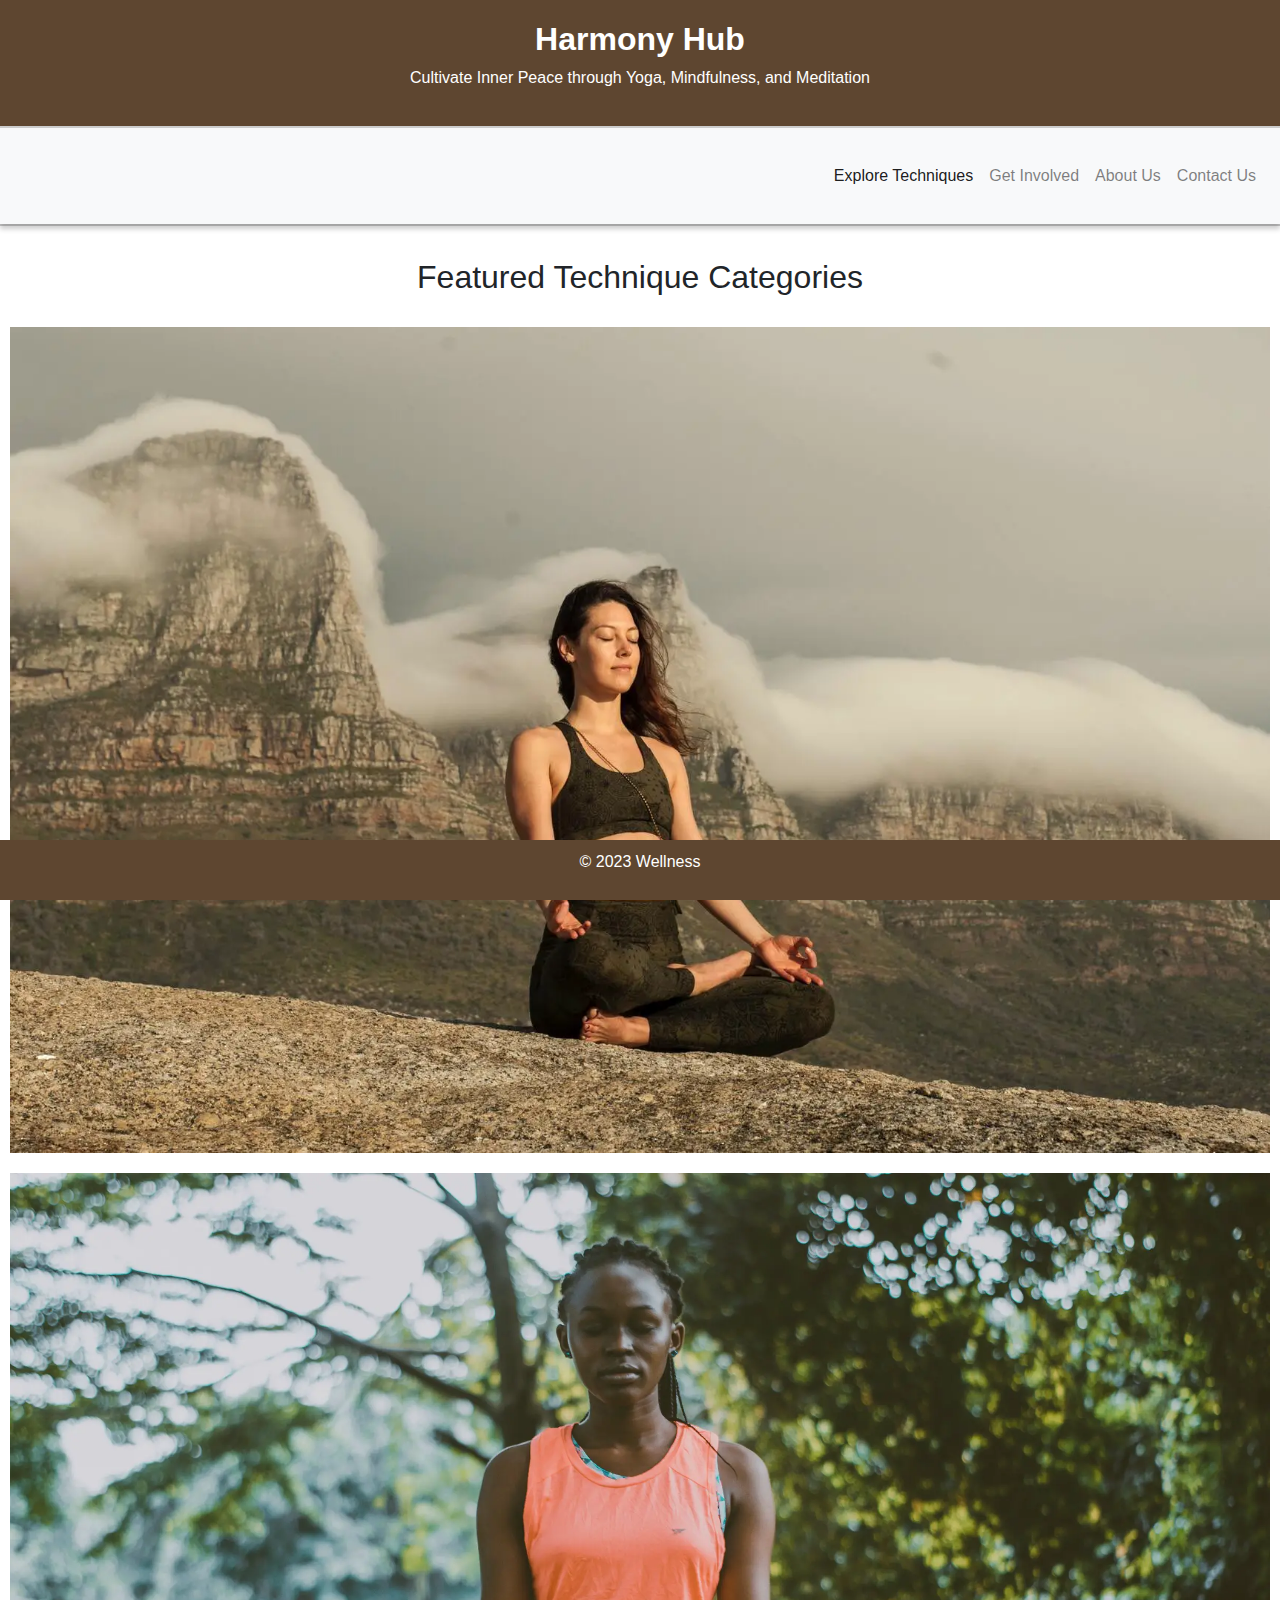
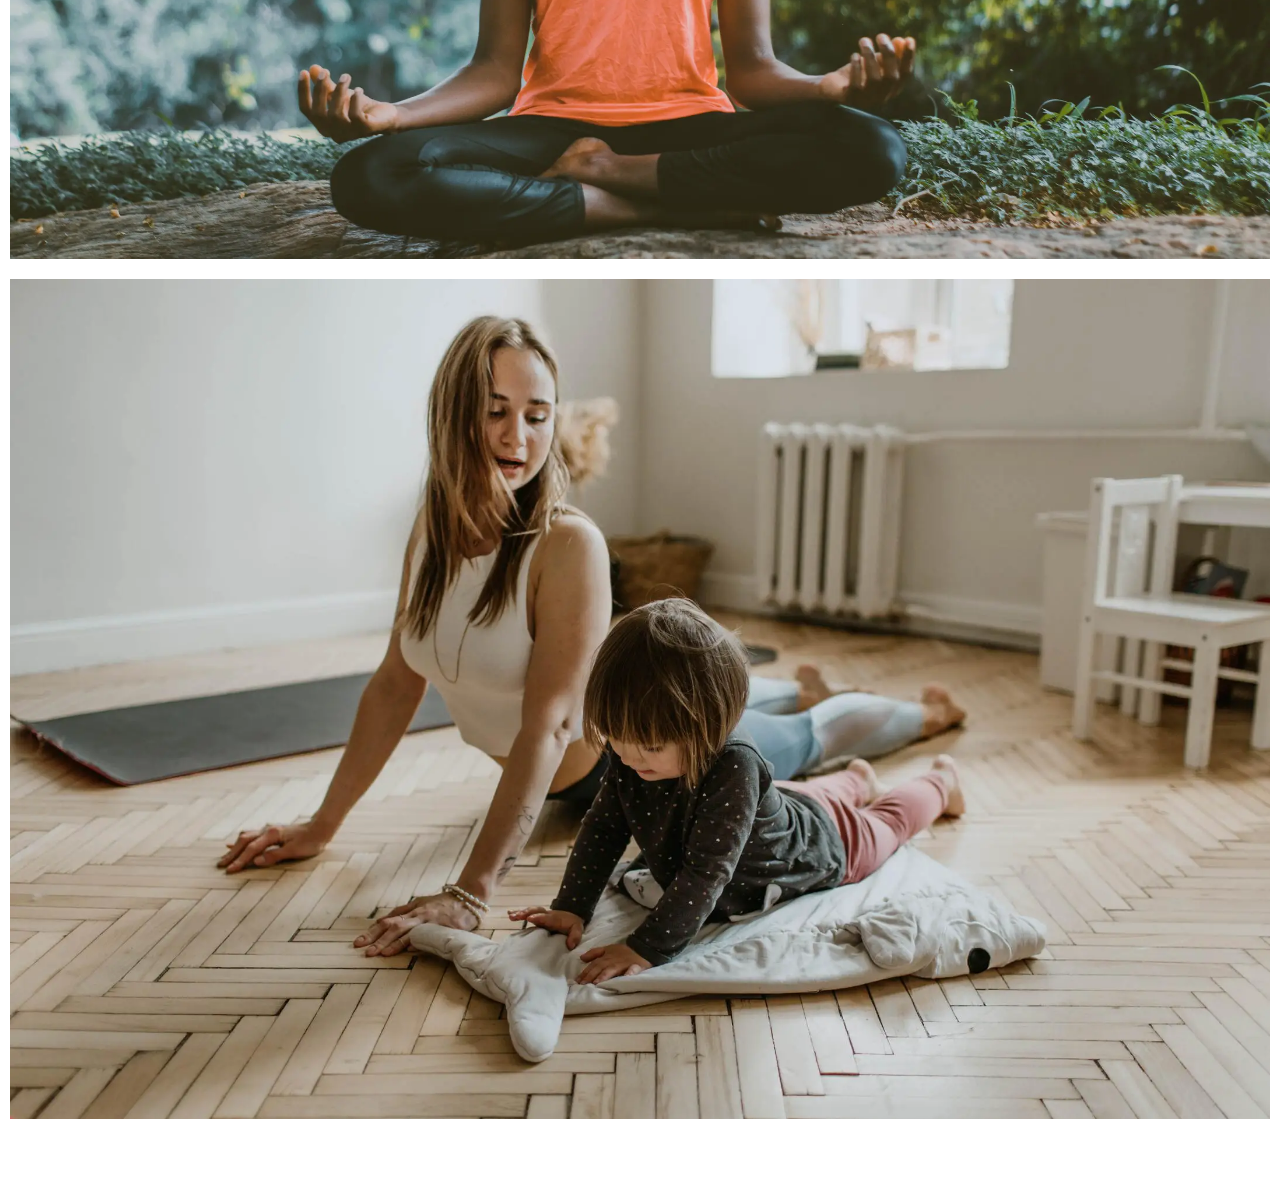
==== index.html @ 1a076c53 "added a favicon" ====
<!DOCTYPE html>
<html lang="en">

<head>
    <title>Wellness</title>
    <link rel="stylesheet" type="text/css" href="assets/css/style2.css">
    <meta name="viewport" content="width=device-width, initial-scale=1">
    <link rel="stylesheet" href="https://stackpath.bootstrapcdn.com/bootstrap/4.3.1/css/bootstrap.min.css">
    <link rel="icon" type="image/x-icon" href="favicon.ico">
</head>

<body>

    <header>
        <a class="logo" href="index.html">
            <h1>Harmony Hub</h1>
        </a>
        <p>Cultivate Inner Peace through Yoga, Mindfulness, and Meditation</p>
    </header>
<div class="shadow-line"></div>
    <nav class="navbar navbar-expand-lg navbar-light bg-light" id="navbar">
        <a class="navbar-brand" href="#"></a>
        <button class="navbar-toggler" type="button" data-toggle="collapse" data-target="#navbarNav"
            aria-controls="navbarNav" aria-expanded="false" aria-label="Toggle navigation">
            <span class="navbar-toggler-icon"></span>
        </button>
        <div class="collapse navbar-collapse" id="navbarNav">
            <ul class="navbar-nav ml-auto">
                <li class="nav-item active">
                    <a class="nav-link" href="pages/categories.html">Explore Techniques <span
                            class="sr-only">(current)</span></a>
                </li>
                <li class="nav-item">
                    <a class="nav-link" href="pages/getInvolved.html">Get Involved</a>
                </li>
                <li class="nav-item">
                    <a class="nav-link" href="pages/about.html">About Us</a>
                </li>
                <li class="nav-item">
                    <a class="nav-link" href="pages/contact.html">Contact Us</a>
                </li>
            </ul>
        </div>
    </nav>
</div>

        <div class="shadow-line"></div>
<h2 class="titles">Featured Technique Categories</h2>
    <section class="featured-categories">
        <div class="category">
            <a href="pages/meditation.html" class="category-link">
                <div class="image-container">
                    <img src="assets/images/med2.jpg" alt="Meditation" class="category-image">
                    <div class="overlay">
                        <h3>Meditation</h3>
                    </div>
                </div>
            </a>
        </div>
        <div class="category">
            <a href="pages/mindfulness.html" class="category-link">
                <div class="image-container">
                    <img src="assets/images/mindfulness1.jpg" alt="Mindfulness">
                    <div class="overlay">
                        <h3>Mindfulness</h3>
                    </div>
                </div>
            </a>
        </div>
        <div class="category">
            <a href="pages/yoga.html" class="category-link">
                <div class="image-container">
                    <img src="assets/images/yoga1.jpg" alt="Yoga">
                    <div class="overlay">
                        <h3>Yoga</h3>
                    </div>
                </div>
            </a>
        </div>
    </section>

</div>
    
    <footer>
        <p>&copy; 2023 Wellness</p>
    </footer>

    <script src="https://code.jquery.com/jquery-3.3.1.slim.min.js"></script>
    <script src="https://cdnjs.cloudflare.com/ajax/libs/popper.js/1.14.7/umd/popper.min.js"></script>
    <script src="https://stackpath.bootstrapcdn.com/bootstrap/4.3.1/js/bootstrap.min.js"></script>
    <script>
        window.onscroll = function () {
            stickyNavbar();
        };

        var navbar = document.getElementById("navbar");
        var sticky = navbar.offsetTop;

        function stickyNavbar() {
            if (window.pageYOffset >= sticky) {
                navbar.classList.add("fixed-top");
            } else {
                navbar.classList.remove("fixed-top");
            }
        }
    </script>
</body>

</html>
---- assets/css/style2.css ----
@import url('https://fonts.googleapis.com/css2?family=Josefin+Sans:ital,wght@0,300;0,400;1,700&display=swap');

/* Reset some default browser styles */
body,
h1,
h2,
p,
ul,
li,
a {
    margin: 0;
    padding: 0;
}

h2 {
    text-align: center;
    padding-top: 2rem;
}

h3 {
    text-align: center;
}

/* Set a background color for the whole page */
body {
    background-color: #f4e1d2;
    font-family: 'Josefin Sans', Arial, sans-serif;
    margin-top: 70px;
}

section p {
    margin-bottom: 1rem;
}

.aboutUs {
    margin-left: 0.8rem;
    margin-right: 0.8rem;
    margin-bottom: 5rem;
}

/* Style the header */
header {
    position: relative;
    top: 0;
    left: 0;
    width: 100%;
    background-color: #5e4630;
    color: #fff;
    text-align: center;
    padding: 20px 0;
    z-index: 1000;
}

.logo,
.logo:hover,
.logo:active {
    text-decoration: none;
    color: #fff;
}

header h1 {
    font-size: 2rem;
    font-weight: 700;
}

header p {
    font-size: 1rem;
    font-weight: 300;
}

/* Style the navigation menu */
nav {
    position: relative;
    width: 100%;
    background-color: #5e4630;
    box-shadow: 0px 5px 5px rgba(0, 0, 0, 0.2);
    z-index: 1001;
}

nav ul {
    list-style: none;
    text-align: center;
    padding: 10px 0;
}

nav li {
    display: block;
    margin: 10px 0;
}

nav a {
    text-decoration: none;
    color: #fff;
    font-size: 1rem;
}

.shadow-line {
    height: 2px;
    background-color: rgba(0, 0, 0, 0.2);
}

/* Style the featured categories section */
.featured-categories {
    text-align: center;
    margin: 20px 0;
    margin-bottom: 4.5rem;
}

.category {
    display: inline-block;
    margin: 10px;
}

.category img {
    max-width: 100%;
    height: auto;
}

.category h3 {
    font-size: 2rem;
    color: #5e4630;
}

/* Style the container for the image and overlay */
.category {
    position: relative;
}

.image-container {
    overflow: hidden;
    position: relative;
}

/* Apply a filter to the image by default */
.category-image {
    max-width: 100%;
    transition: filter 0.3s ease;
}

/* When hovering over the .category-link, remove the filter and show the overlay */
.category-link:hover .category-image {
    filter: none;
}

/* Style the overlay text */
.overlay {
    position: absolute;
    top: 0;
    left: 0;
    width: 100%;
    height: 100%;
    display: flex;
    align-items: center;
    justify-content: center;
    font-size: 1.5rem;
    background: rgba(226, 194, 166, 0.6);
    opacity: 0;
    transition: opacity 0.3s ease;
}

/* When hovering over the .category-link, make the overlay text visible */
.category-link:hover .overlay {
    opacity: 1;
}

/* Style the blogposts */
.blogs {
    display: flex;
    flex-direction: column;
    align-items: center;
    overflow-y: auto;
    max-height: 100%;
    padding: 20px;
    margin-top: 1rem;
}

.blog-post {
    text-align: center;
    max-width: 100%;
    margin-bottom: 2rem;
}

@media (min-width: 800px) {
    .blog-post {
        max-width: 40%;
    }
}

.blog-post img {
    width: 100%;
    height: auto;
}

/* Style the form */
form {
    text-align: center;
}

button[type="submit"] {
    background-color: #5e4630;
    color: #fff;
    padding: 10px 20px;
    margin-top: 10px;
    cursor: pointer;
    border: none;
}

button[type="submit"]:hover {
    background-color: #8a6752;
}

/* Style the footer */
footer {
    position: fixed;
    bottom: 0;
    left: 0;
    width: 100%;
    background-color: #5e4630;
    color: #fff;
    text-align: center;
    padding: 10px 0;
}

a:hover {
    color: #8a6752;
}
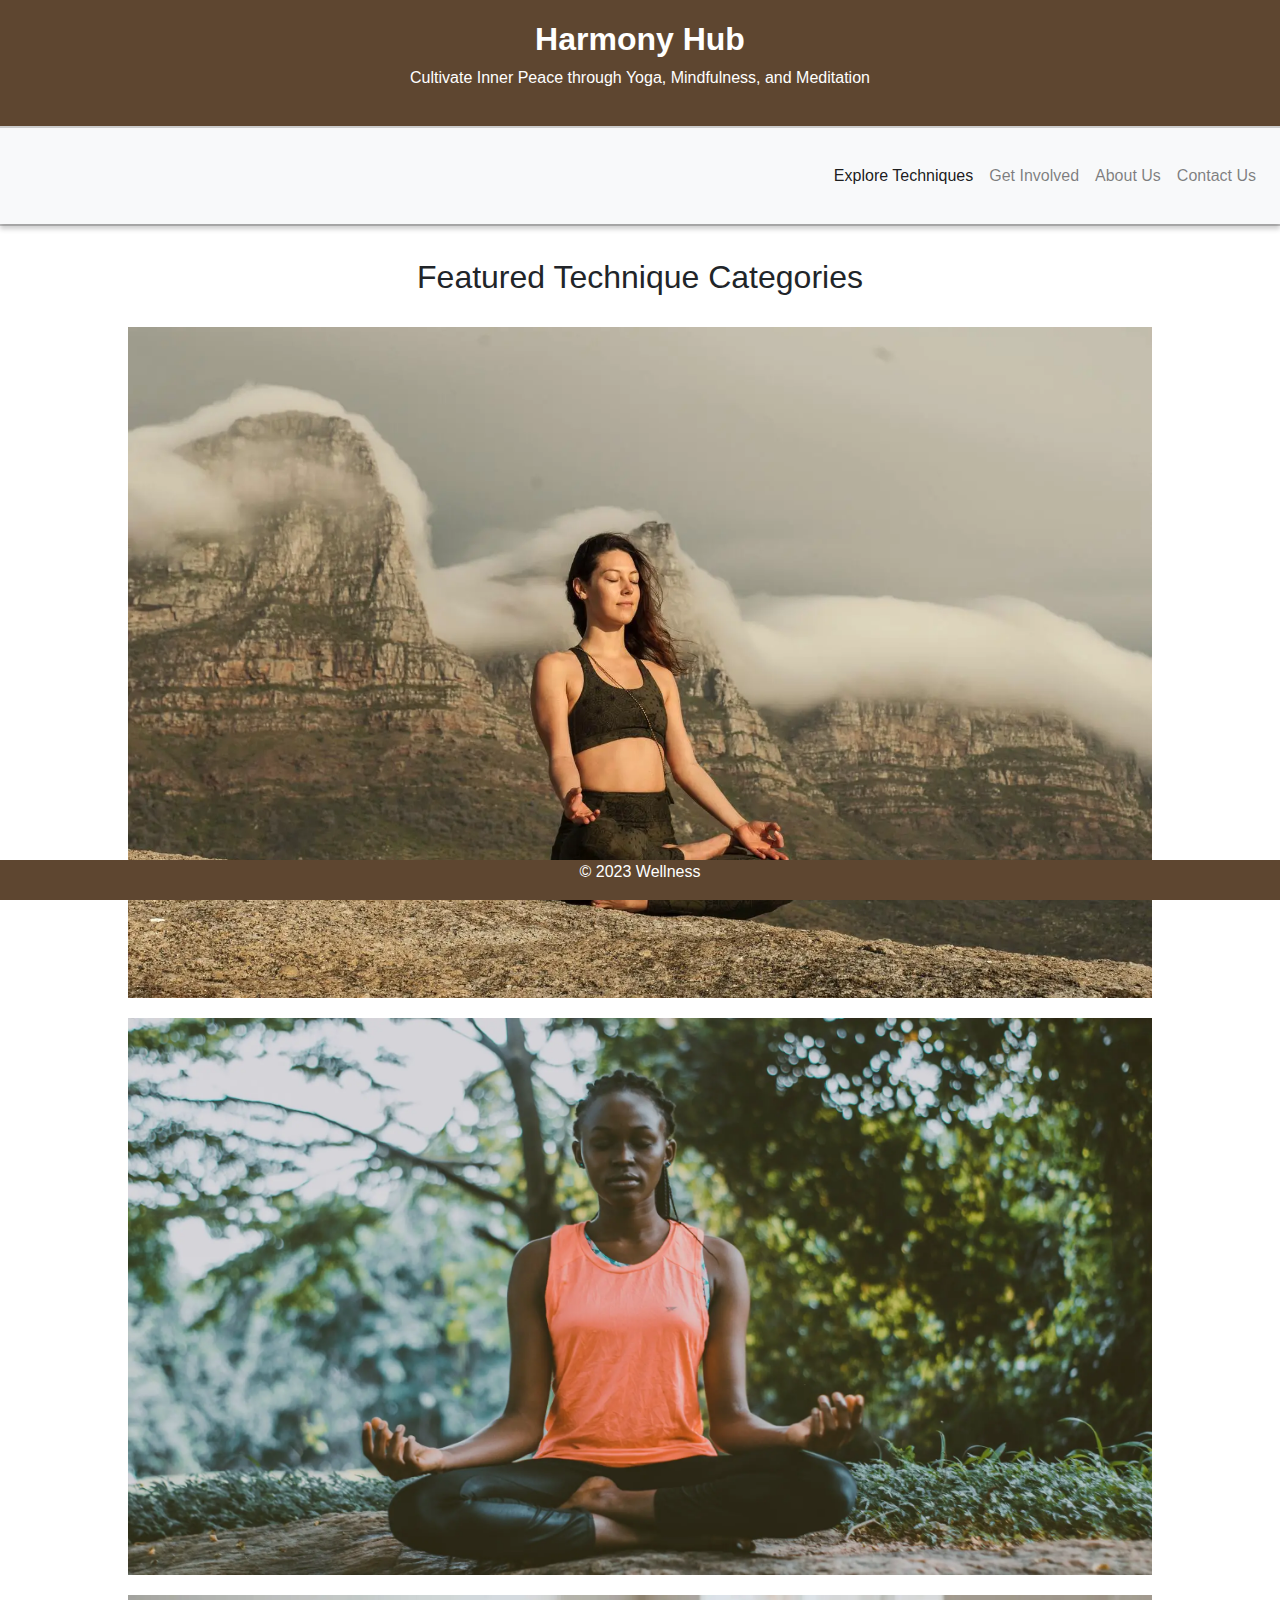
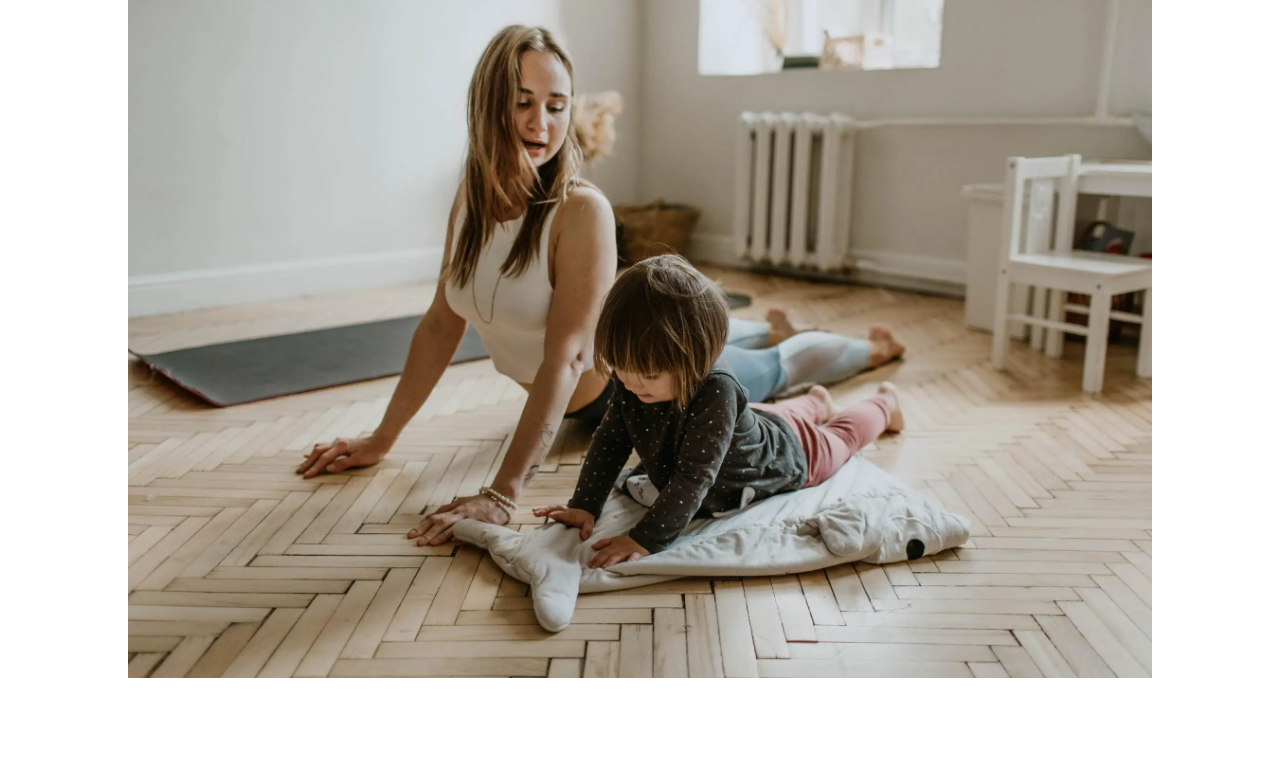
==== commit 017057c5: "fixed validator issues" ====
--- a/index.html
+++ b/index.html
@@ -42,7 +42,6 @@
             </ul>
         </div>
     </nav>
-</div>
 
         <div class="shadow-line"></div>
 <h2 class="titles">Featured Technique Categories</h2>
@@ -78,8 +77,6 @@
             </a>
         </div>
     </section>
-
-</div>
     
     <footer>
         <p>&copy; 2023 Wellness</p>
--- a/assets/css/style2.css
+++ b/assets/css/style2.css
@@ -33,8 +33,8 @@
 }
 
 .aboutUs {
-    margin-left: 0.8rem;
-    margin-right: 0.8rem;
+    margin-left: 20rem;
+    margin-right: 20rem;
     margin-bottom: 5rem;
 }
 
@@ -124,6 +124,7 @@
 /* Style the container for the image and overlay */
 .category {
     position: relative;
+    width: 80%;
 }
 
 .image-container {
@@ -184,6 +185,19 @@
     .blog-post {
         max-width: 40%;
     }
+    .aboutUs {
+        margin-left: 10rem;
+        margin-right: 10rem;
+        margin-bottom: 5rem;
+    }
+}
+
+@media (max-width: 800px) {
+    .aboutUs {
+        margin-left: .8rem;
+        margin-right: .8rem;
+        margin-bottom: 5rem;
+    }
 }
 
 .blog-post img {
@@ -218,7 +232,7 @@
     background-color: #5e4630;
     color: #fff;
     text-align: center;
-    padding: 10px 0;
+    padding: 0 0;
 }
 
 a:hover {
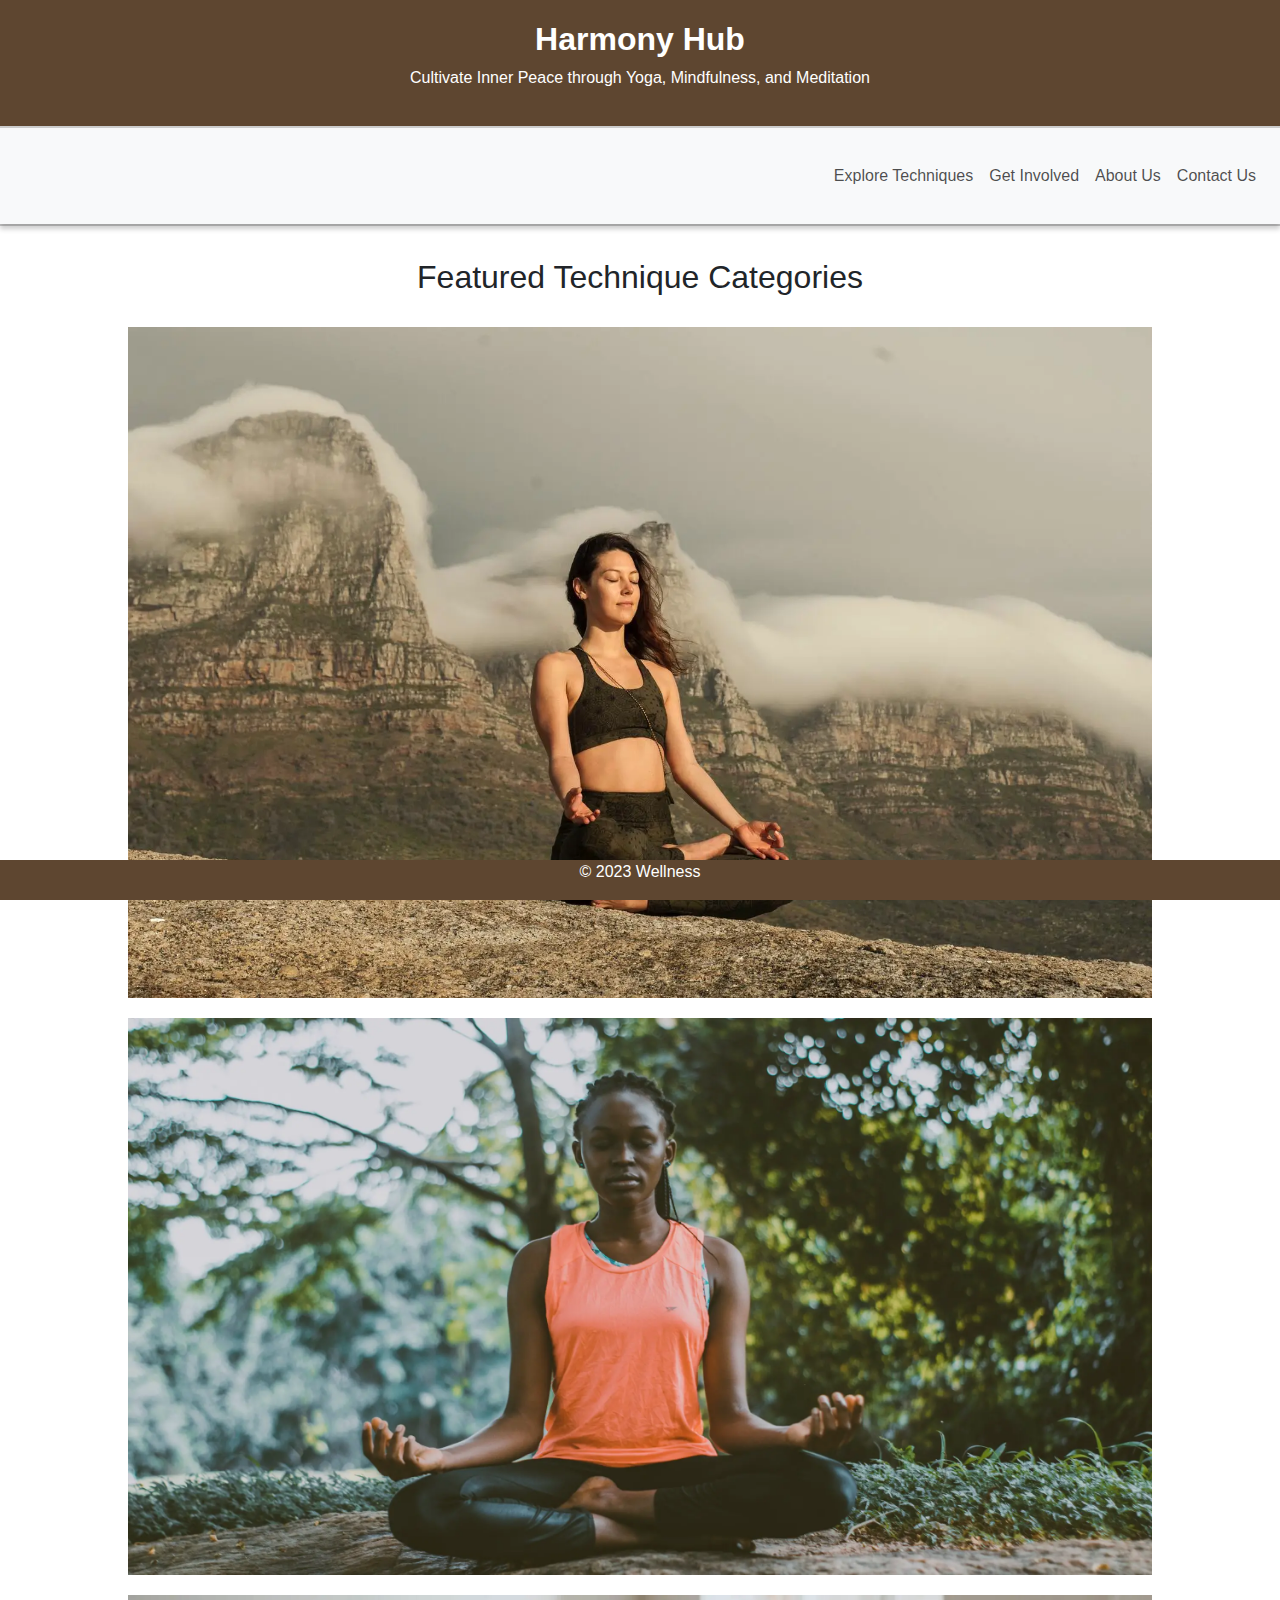
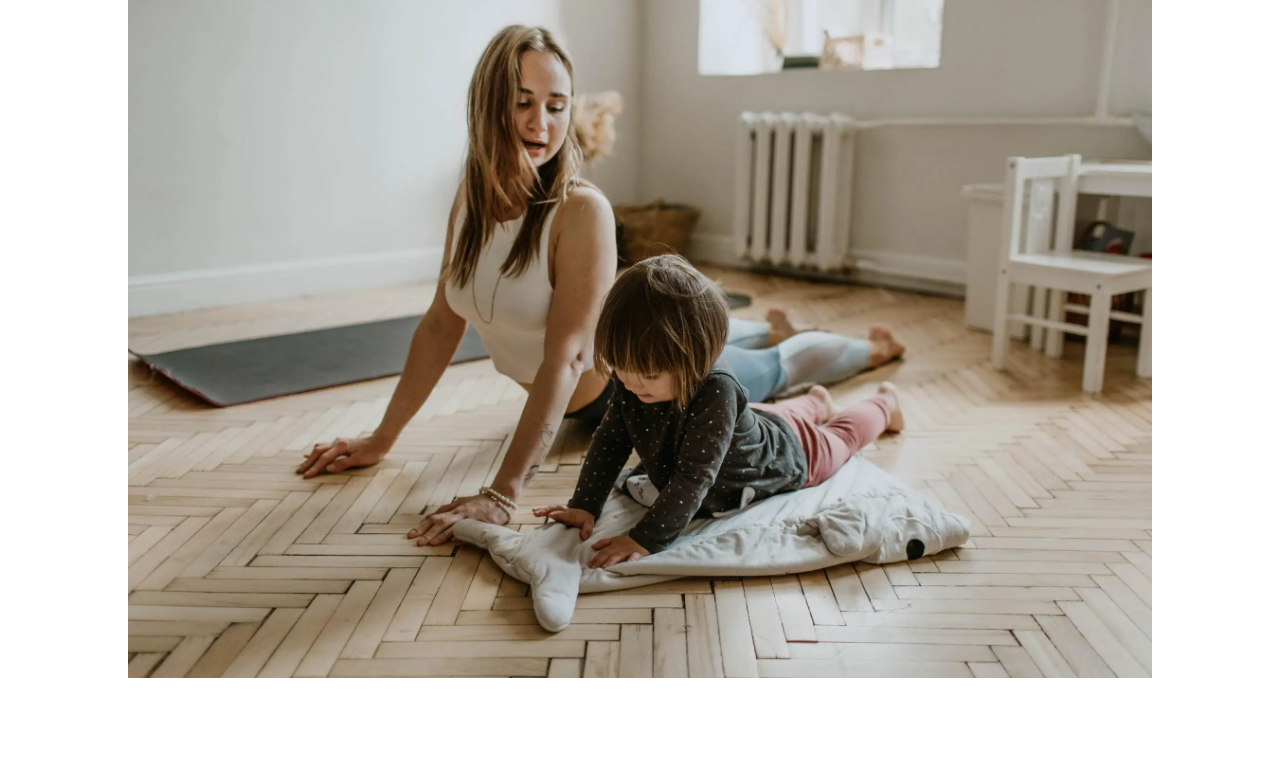
==== commit b573d470: "fix the navbar to be more accessible in terms of contrast" ====
--- a/index.html
+++ b/index.html
@@ -10,7 +10,7 @@
 </head>
 
 <body>
-
+ <!-- Header Section -->
     <header>
         <a class="logo" href="index.html">
             <h1>Harmony Hub</h1>
@@ -18,8 +18,9 @@
         <p>Cultivate Inner Peace through Yoga, Mindfulness, and Meditation</p>
     </header>
 <div class="shadow-line"></div>
+<!-- Navbar Section -->
     <nav class="navbar navbar-expand-lg navbar-light bg-light" id="navbar">
-        <a class="navbar-brand" href="#"></a>
+        <a class="navbar-brand" href="#" aria-label="Navbar"></a>
         <button class="navbar-toggler" type="button" data-toggle="collapse" data-target="#navbarNav"
             aria-controls="navbarNav" aria-expanded="false" aria-label="Toggle navigation">
             <span class="navbar-toggler-icon"></span>
@@ -44,6 +45,7 @@
     </nav>
 
         <div class="shadow-line"></div>
+        <!-- Main Section -->
 <h2 class="titles">Featured Technique Categories</h2>
     <section class="featured-categories">
         <div class="category">
@@ -78,13 +80,15 @@
         </div>
     </section>
     
+    <!-- Footer Section -->
     <footer>
         <p>&copy; 2023 Wellness</p>
     </footer>
-
+<!-- Bootstrap and JavaScript Libraries -->
     <script src="https://code.jquery.com/jquery-3.3.1.slim.min.js"></script>
     <script src="https://cdnjs.cloudflare.com/ajax/libs/popper.js/1.14.7/umd/popper.min.js"></script>
     <script src="https://stackpath.bootstrapcdn.com/bootstrap/4.3.1/js/bootstrap.min.js"></script>
+    <!-- JavaScript for Sticky Navbar -->
     <script>
         window.onscroll = function () {
             stickyNavbar();
--- a/assets/css/style2.css
+++ b/assets/css/style2.css
@@ -94,6 +94,17 @@
     font-size: 1rem;
 }
 
+.navbar-light .navbar-nav .nav-link  {
+    color: rgba(0,0,0,.7) !important;
+}
+
+.navbar-light .navbar-nav .nav-link.active,
+.navbar-light .navbar-nav .nav-link:hover,
+.navbar-light .navbar-nav .nav-link:focus {
+    font-size: 1.05rem;
+    color: black !important;
+}
+
 .shadow-line {
     height: 2px;
     background-color: rgba(0, 0, 0, 0.2);
@@ -181,6 +192,15 @@
     margin-bottom: 2rem;
 }
 
+.category-links, .category-links:hover {
+    text-decoration: none;
+    color: #000;
+}
+
+.container {
+ margin-bottom: 4rem;
+}
+
 @media (min-width: 800px) {
     .blog-post {
         max-width: 40%;
